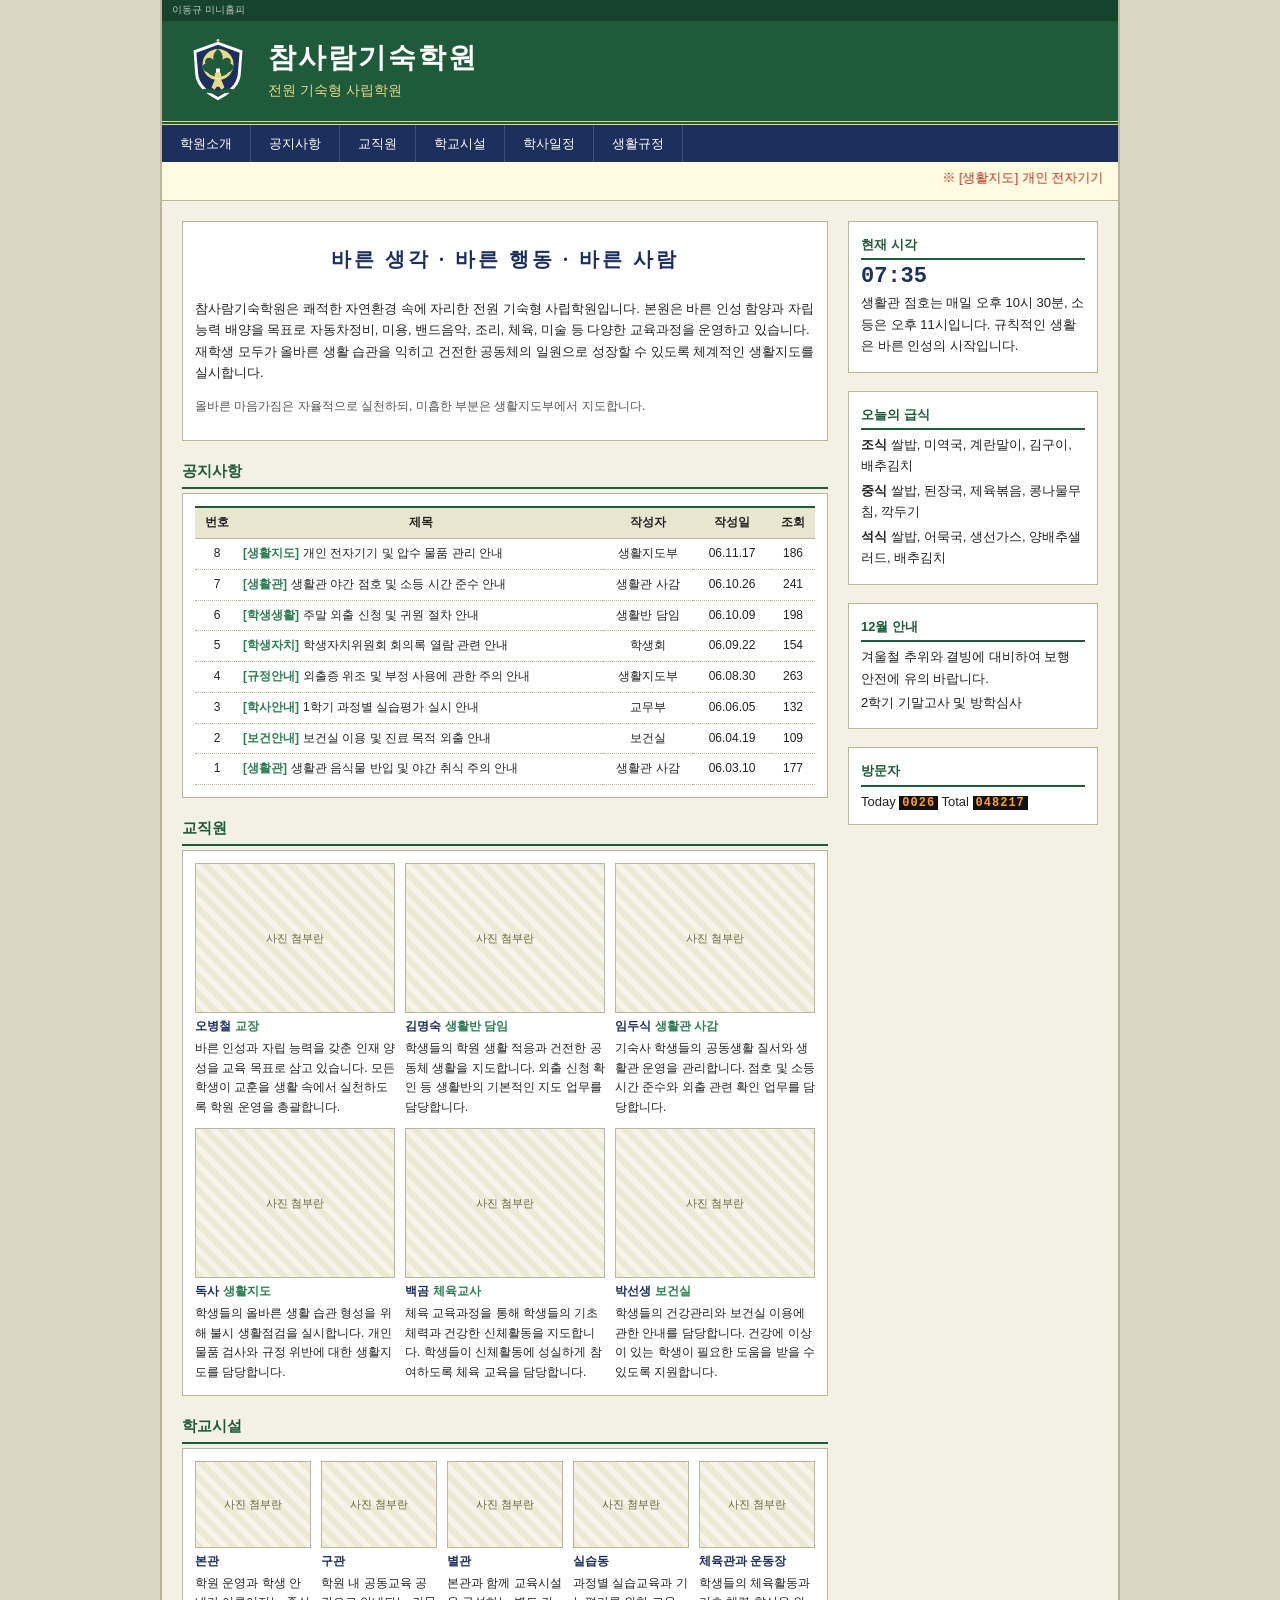
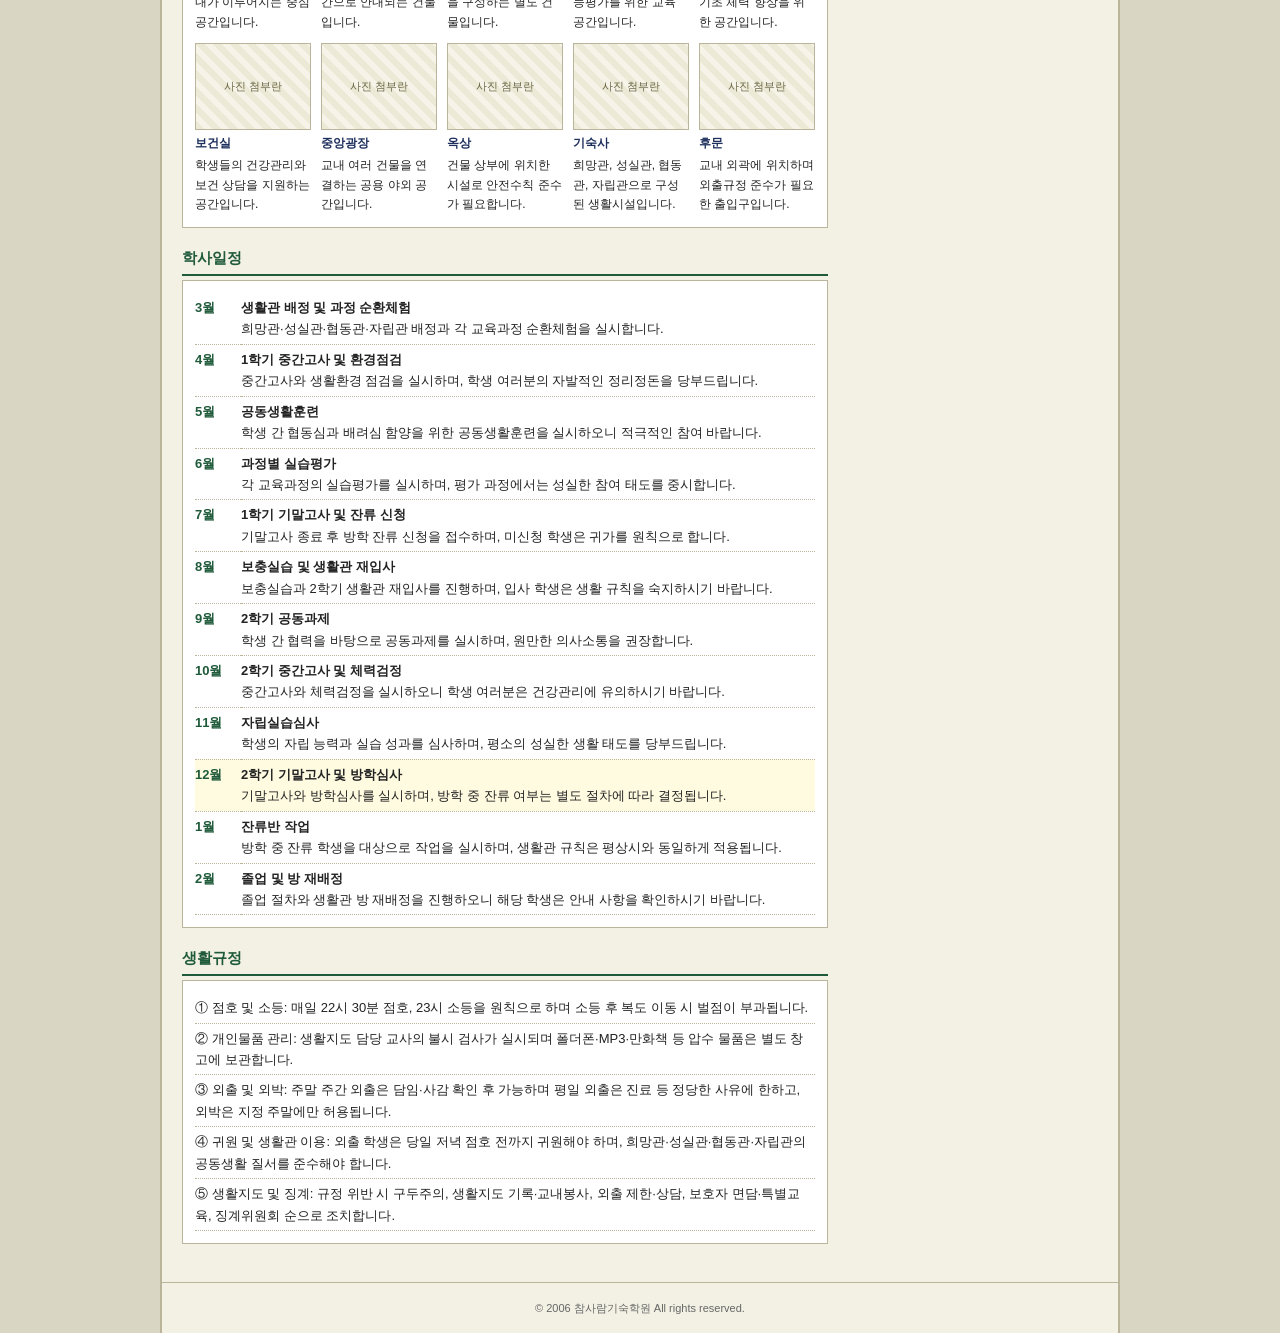
==== index.html @ 1bf93b08 "서열학원 홈페이지 초기 업로드 Co-Authored-By: Claude Opus 5.5 <noreply@anthropic.com>" ====
<!doctype html>
<html lang="ko">
<head>
<meta charset="utf-8">
<meta name="viewport" content="width=device-width,initial-scale=1">
<title>참사람기숙학원</title>
<style>
:root{--g:#1f5a3a;--g2:#2f7d52;--n:#1d2f5c;--gold:#e8d98a;--paper:#f3f1e4;--line:#b9b49a}
*{box-sizing:border-box}
body{margin:0;background:#d9d6c3;font:13px/1.65 Dotum,"돋움","Malgun Gothic",sans-serif;color:#222}
.wrap{max-width:960px;margin:0 auto;background:var(--paper);border-left:2px solid var(--line);border-right:2px solid var(--line);min-height:100vh}
.tiny{background:#16432b;padding:2px 10px;font-size:10px}
.tiny a{color:#b9cdbf;text-decoration:none}
.tiny a:hover,.tiny a:focus-visible{color:#fff;text-decoration:underline}
:focus-visible{outline:2px solid var(--n);outline-offset:2px}
nav a:focus-visible{outline-color:var(--gold)}
header{background:var(--g);color:#fff;padding:14px 20px;border-bottom:4px double var(--gold);display:flex;align-items:center;gap:14px}
.logo{width:72px;height:72px;flex:none}
header h1{margin:0;font:bold 28px Batang,"바탕",serif;letter-spacing:2px}
header p{margin:2px 0 0;color:var(--gold);font-size:14px}
nav{background:var(--n);display:flex;flex-wrap:wrap}
nav a{color:#fff;padding:8px 18px;text-decoration:none;border-right:1px solid #3b4f82}
nav a:hover,nav a:focus-visible{background:var(--gold);color:var(--n)}
.notice{background:#fffbe0;border-bottom:1px solid var(--line);padding:5px 12px;color:#a32}
main{padding:20px;display:grid;grid-template-columns:1fr 250px;gap:20px}
@media(max-width:760px){main{grid-template-columns:1fr}}
section{scroll-margin-top:8px}
h2{margin:0 0 4px;font-size:15px;color:var(--g);border-bottom:2px solid var(--g);padding-bottom:3px}
.sub{margin:0 0 10px;color:#555;font-size:12px}
.box{background:#fff;border:1px solid var(--line);padding:12px;margin-bottom:18px}
.motto{font:bold 20px Batang,"바탕",serif;color:var(--n);text-align:center;padding:12px 0;letter-spacing:3px}
.ph{display:flex;align-items:center;justify-content:center;width:100%;aspect-ratio:4/3;background:repeating-linear-gradient(45deg,#ece9d6,#ece9d6 6px,#f6f4e8 6px,#f6f4e8 12px);color:#6b6848;font-size:11px;border:1px solid var(--line)}
.box img.pic{display:block;width:100%;aspect-ratio:4/3;object-fit:cover;border:1px solid var(--line)}
table.board{width:100%;border-collapse:collapse;font-size:12px}
.board th{background:#e9e6d0;border-top:2px solid var(--g);border-bottom:1px solid var(--line);padding:5px 4px}
.board td{border-bottom:1px dotted var(--line);padding:5px 4px;text-align:center}
.board td.t{text-align:left}
.board button{all:unset;cursor:pointer;color:#222}
.board button:hover,.board button:focus-visible{color:var(--g2);text-decoration:underline}
.board .tag{color:var(--g2);font-weight:bold;margin-right:4px}
.board tr.open td{background:#faf9ef;text-align:left;padding:10px 12px}
.attach{margin-top:8px;max-width:360px}
.attach small{display:block;color:#555;margin-top:3px}
.grid{display:grid;gap:10px}
.g3{grid-template-columns:repeat(3,minmax(0,1fr))}
.g5{grid-template-columns:repeat(5,minmax(0,1fr))}
@media(max-width:760px){.g3,.g5{grid-template-columns:repeat(2,minmax(0,1fr))}}
@media(max-width:600px){.board th:nth-child(n+3),.board td:nth-child(n+3){display:none}}
.card{font-size:12px}
.card b{display:block;margin-top:4px;color:var(--n)}
.card em{font-style:normal;color:var(--g2);margin-left:4px}
.card p{margin:2px 0 0;text-wrap:pretty}
.card small{display:block;color:#666;margin-top:2px}
table.sch{width:100%;border-collapse:collapse}
.sch th{width:46px;text-align:left;color:var(--g);vertical-align:top;padding:4px 0;border-bottom:1px dotted var(--line)}
.sch td{padding:4px 0;border-bottom:1px dotted var(--line)}
.sch tr.now th,.sch tr.now td{background:#fffbe0}
ul.rules{list-style:none;margin:0;padding:0}
.rules li{padding:4px 0;border-bottom:1px dotted var(--line)}
aside .box h2{font-size:13px}
.w p{margin:3px 0}
.w .big{font:bold 22px "Courier New",monospace;color:var(--n)}
.led{font:bold 12px "Courier New",monospace;background:#111;color:#ff9d2e;padding:0 3px;letter-spacing:1px}
footer{text-align:center;color:#666;font-size:11px;padding:16px;border-top:1px solid var(--line)}
</style>
</head>
<body>
<div class="wrap">
<div class="tiny"><a href="dongkyu/index.html">이동규 미니홈피</a></div>
<header>
  <img class="logo" src="img/logo.svg" alt="참사람기숙학원 로고" onerror="this.style.display='none'">
  <div><h1>참사람기숙학원</h1><p>전원 기숙형 사립학원</p></div>
</header>
<nav aria-label="주 메뉴"><a href="#intro">학원소개</a><a href="#notice">공지사항</a><a href="#staff">교직원</a><a href="#places">학교시설</a><a href="#schedule">학사일정</a><a href="#rules">생활규정</a></nav>
<div class="notice"><marquee id="mq">공지사항을 불러오는 중입니다.</marquee></div>
<main>
<div>
  <section id="intro" class="box"><div class="motto">바른 생각 · 바른 행동 · 바른 사람</div><p id="intro-t"></p><p id="motto-t" style="color:#555;font-size:12px"></p></section>
  <section id="notice"><h2>공지사항</h2><div class="box"><table class="board"><thead><tr><th style="width:44px">번호</th><th>제목</th><th style="width:90px">작성자</th><th style="width:78px">작성일</th><th style="width:44px">조회</th></tr></thead><tbody id="board"></tbody></table></div></section>
  <section id="staff"><h2>교직원</h2><div class="box"><div class="grid g3" id="staff-g"></div></div></section>
  <section id="places"><h2>학교시설</h2><div class="box"><div class="grid g5" id="places-g"></div></div></section>
  <section id="schedule"><h2>학사일정</h2><div class="box"><table class="sch" id="sched"></table></div></section>
  <section id="rules"><h2>생활규정</h2><div class="box"><ul class="rules" id="rules-l"></ul></div></section>
</div>
<aside>
  <div class="box w"><h2>현재 시각</h2><p class="big" id="clock">00:00</p><p id="bell"></p></div>
  <div class="box w"><h2>오늘의 급식</h2><p><b>조식</b> <span id="m-b"></span></p><p><b>중식</b> <span id="m-l"></span></p><p><b>석식</b> <span id="m-d"></span></p></div>
  <div class="box w"><h2 id="month-h">이번 달</h2><p id="w-text"></p><p id="w-sch"></p></div>
  <div class="box w"><h2>방문자</h2><p style="margin:0">Today <span class="led" id="v-t">0000</span> Total <span class="led" id="v-n">000000</span></p></div>
</aside>
</main>
<footer id="footer"></footer>
</div>
<script>
const $ = id => document.getElementById(id);
const esc = t => String(t).replace(/[&<>"]/g, c => ({ '&': '&amp;', '<': '&lt;', '>': '&gt;', '"': '&quot;' }[c]));
const PH = txt => `<div class=ph>${txt}</div>`;
const pic = (src, alt, txt) => `<img class="pic" src="${src}" alt="${esc(alt)}" onerror="this.outerHTML='${PH(txt)}'">`;
const mon = new Date().getMonth() + 1;

Promise.all(['school', 'copy'].map(n => fetch(`data/${n}.json`).then(r => r.json()))).then(([s, c]) => {
  $('intro-t').textContent = s.intro;
  $('motto-t').textContent = s.mottoNote;
  $('mq').textContent = s.notices.slice(0, 4).map(n => `※ [${n.tag}] ${n.title}`).join('   ');

  // 공지 게시판: 제목을 누르면 본문과 사진 첨부란이 열린다
  $('board').innerHTML = s.notices.map(n => `<tr><td>${n.no}</td><td class="t"><button data-no="${n.no}" aria-expanded="false"><span class="tag">[${esc(n.tag)}]</span>${esc(n.title)}</button></td><td>${esc(n.author)}</td><td>${esc(n.date.slice(2))}</td><td>${n.views}</td></tr>`).join('');
  $('board').onclick = e => {
    const b = e.target.closest('button[data-no]'); if (!b) return;
    const tr = b.closest('tr'), nx = tr.nextElementSibling;
    if (nx && nx.classList.contains('open')) { nx.remove(); b.setAttribute('aria-expanded', 'false'); return; }
    const n = s.notices.find(x => x.no == b.dataset.no);
    const row = document.createElement('tr'); row.className = 'open';
    row.innerHTML = `<td colspan="5"><p style="margin:0">${esc(n.body)}</p>${n.photo ? `<div class="attach">${pic(`img/notices/n${n.no}.png`, n.photo, '사진 첨부란')}<small>${esc(n.photo)}</small></div>` : ''}</td>`;
    tr.after(row); b.setAttribute('aria-expanded', 'true');
  };

  $('staff-g').innerHTML = s.staff.map(p => `<div class="card">${pic(`img/staff/${p.id}.png`, p.name, '사진 첨부란')}<b>${esc(p.name)}<em>${esc(p.role)}</em></b><p>${esc(p.desc)}</p></div>`).join('');
  $('places-g').innerHTML = s.places.map(p => `<div class="card">${pic(`img/places/${p.id}.png`, p.name, '사진 첨부란')}<b>${esc(p.name)}</b><p>${esc(p.desc)}</p></div>`).join('');

  const sc = c.school;
  $('sched').innerHTML = sc.schedule.slice(2).concat(sc.schedule.slice(0, 2)).map(m =>
    `<tr${m.month === mon ? ' class="now"' : ''}><th>${m.month}월</th><td><b>${esc(m.title)}</b><br>${esc(m.desc)}</td></tr>`).join('');
  $('rules-l').innerHTML = sc.rules.map(r => `<li>${esc(r)}</li>`).join('');

  // 위젯
  $('m-b').textContent = s.widgets.meals.breakfast; $('m-l').textContent = s.widgets.meals.lunch; $('m-d').textContent = s.widgets.meals.dinner;
  $('month-h').textContent = `${mon}월 안내`;
  $('w-text').textContent = (s.widgets.weather.find(w => w.month === mon) || {}).text || '';
  const cur = sc.schedule.find(m => m.month === mon); $('w-sch').textContent = cur ? cur.title : '';
  $('bell').textContent = s.widgets.bell;
  $('footer').textContent = s.footer;
}).catch(() => { $('mq').textContent = '공지를 불러오지 못했습니다. 서버(또는 GitHub Pages)로 열어 주세요.'; });

// 시계: 실제 현재 시각, 장식용 방문자 숫자
const tick = () => { const d = new Date(); $('clock').textContent = d.toTimeString().slice(0, 5); };
tick(); setInterval(tick, 20000);
$('v-t').textContent = String(Math.floor(Math.random() * 40) + 3).padStart(4, '0');
$('v-n').textContent = String(48200 + Math.floor(Math.random() * 300)).padStart(6, '0');
</script>
</body>
</html>
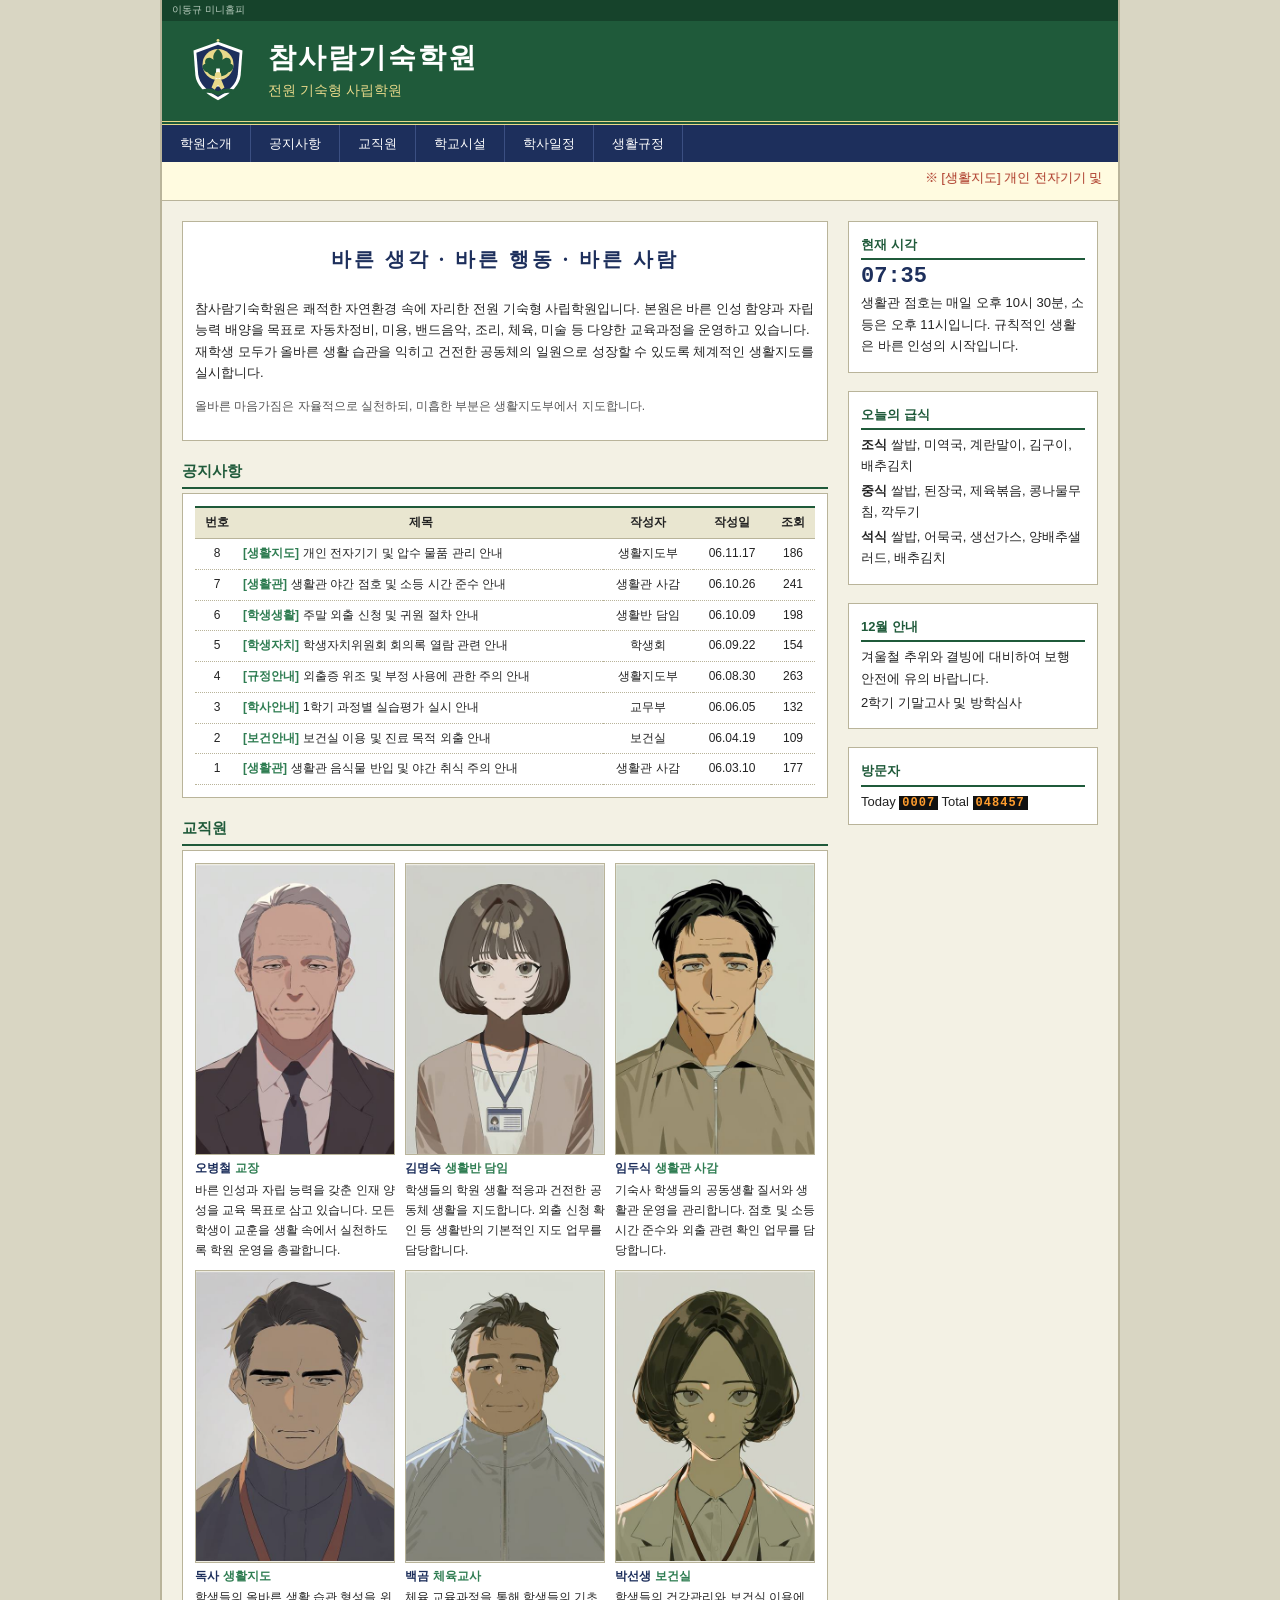
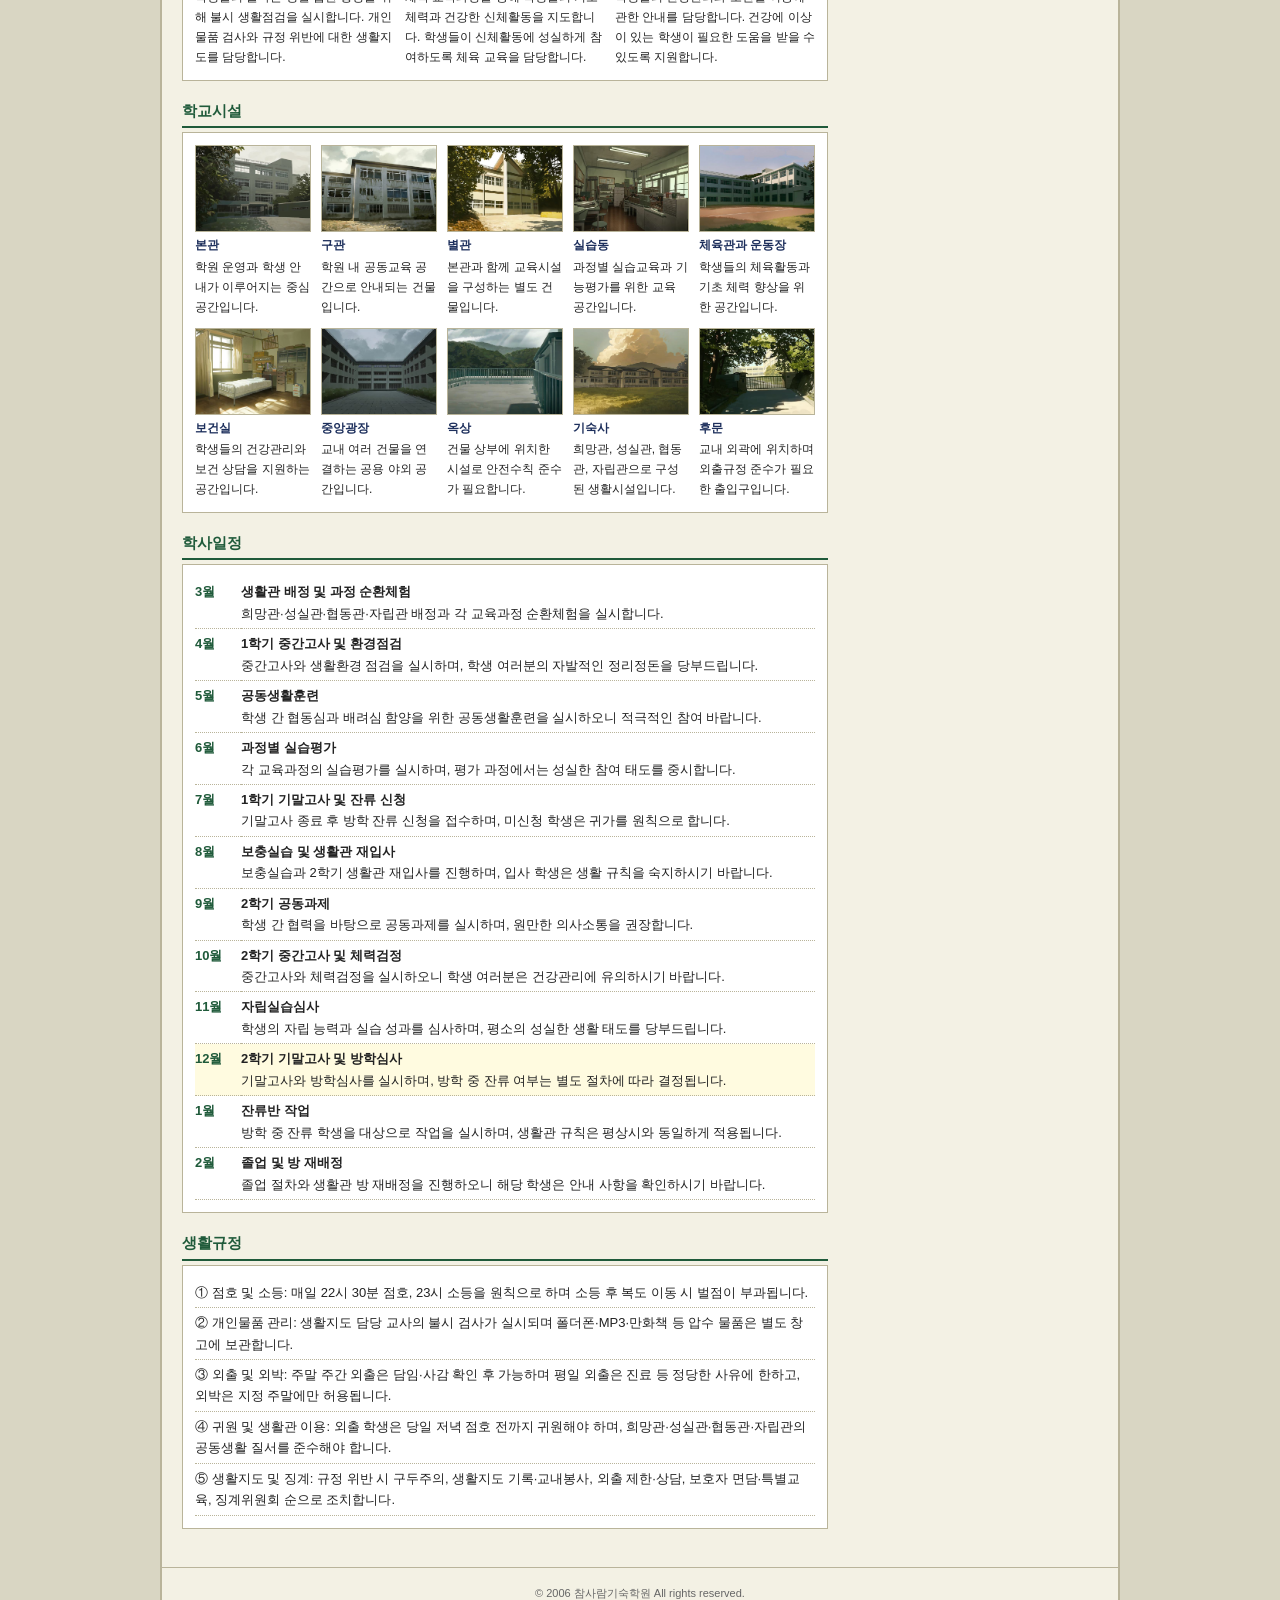
==== commit a1b66e98: "참사람기숙학원 홈페이지 사진 24장 적용" ====
--- a/index.html
+++ b/index.html
@@ -31,6 +31,8 @@
 .motto{font:bold 20px Batang,"바탕",serif;color:var(--n);text-align:center;padding:12px 0;letter-spacing:3px}
 .ph{display:flex;align-items:center;justify-content:center;width:100%;aspect-ratio:4/3;background:repeating-linear-gradient(45deg,#ece9d6,#ece9d6 6px,#f6f4e8 6px,#f6f4e8 12px);color:#6b6848;font-size:11px;border:1px solid var(--line)}
 .box img.pic{display:block;width:100%;aspect-ratio:4/3;object-fit:cover;border:1px solid var(--line)}
+#staff-g .pic,#staff-g .ph{aspect-ratio:13/19}
+#staff-g .pic{object-fit:contain;background:#eeece2}
 table.board{width:100%;border-collapse:collapse;font-size:12px}
 .board th{background:#e9e6d0;border-top:2px solid var(--g);border-bottom:1px solid var(--line);padding:5px 4px}
 .board td{border-bottom:1px dotted var(--line);padding:5px 4px;text-align:center}
@@ -111,12 +113,12 @@
     if (nx && nx.classList.contains('open')) { nx.remove(); b.setAttribute('aria-expanded', 'false'); return; }
     const n = s.notices.find(x => x.no == b.dataset.no);
     const row = document.createElement('tr'); row.className = 'open';
-    row.innerHTML = `<td colspan="5"><p style="margin:0">${esc(n.body)}</p>${n.photo ? `<div class="attach">${pic(`img/notices/n${n.no}.png`, n.photo, '사진 첨부란')}<small>${esc(n.photo)}</small></div>` : ''}</td>`;
+    row.innerHTML = `<td colspan="5"><p style="margin:0">${esc(n.body)}</p>${n.photo ? `<div class="attach">${pic(`img/notices/n${n.no}.jpg`, n.photo, '사진 첨부란')}<small>${esc(n.photo)}</small></div>` : ''}</td>`;
     tr.after(row); b.setAttribute('aria-expanded', 'true');
   };
 
-  $('staff-g').innerHTML = s.staff.map(p => `<div class="card">${pic(`img/staff/${p.id}.png`, p.name, '사진 첨부란')}<b>${esc(p.name)}<em>${esc(p.role)}</em></b><p>${esc(p.desc)}</p></div>`).join('');
-  $('places-g').innerHTML = s.places.map(p => `<div class="card">${pic(`img/places/${p.id}.png`, p.name, '사진 첨부란')}<b>${esc(p.name)}</b><p>${esc(p.desc)}</p></div>`).join('');
+  $('staff-g').innerHTML = s.staff.map(p => `<div class="card">${pic(`img/staff/${p.id}.jpg`, p.name, '사진 첨부란')}<b>${esc(p.name)}<em>${esc(p.role)}</em></b><p>${esc(p.desc)}</p></div>`).join('');
+  $('places-g').innerHTML = s.places.map(p => `<div class="card">${pic(`img/places/${p.id}.jpg`, p.name, '사진 첨부란')}<b>${esc(p.name)}</b><p>${esc(p.desc)}</p></div>`).join('');
 
   const sc = c.school;
   $('sched').innerHTML = sc.schedule.slice(2).concat(sc.schedule.slice(0, 2)).map(m =>
